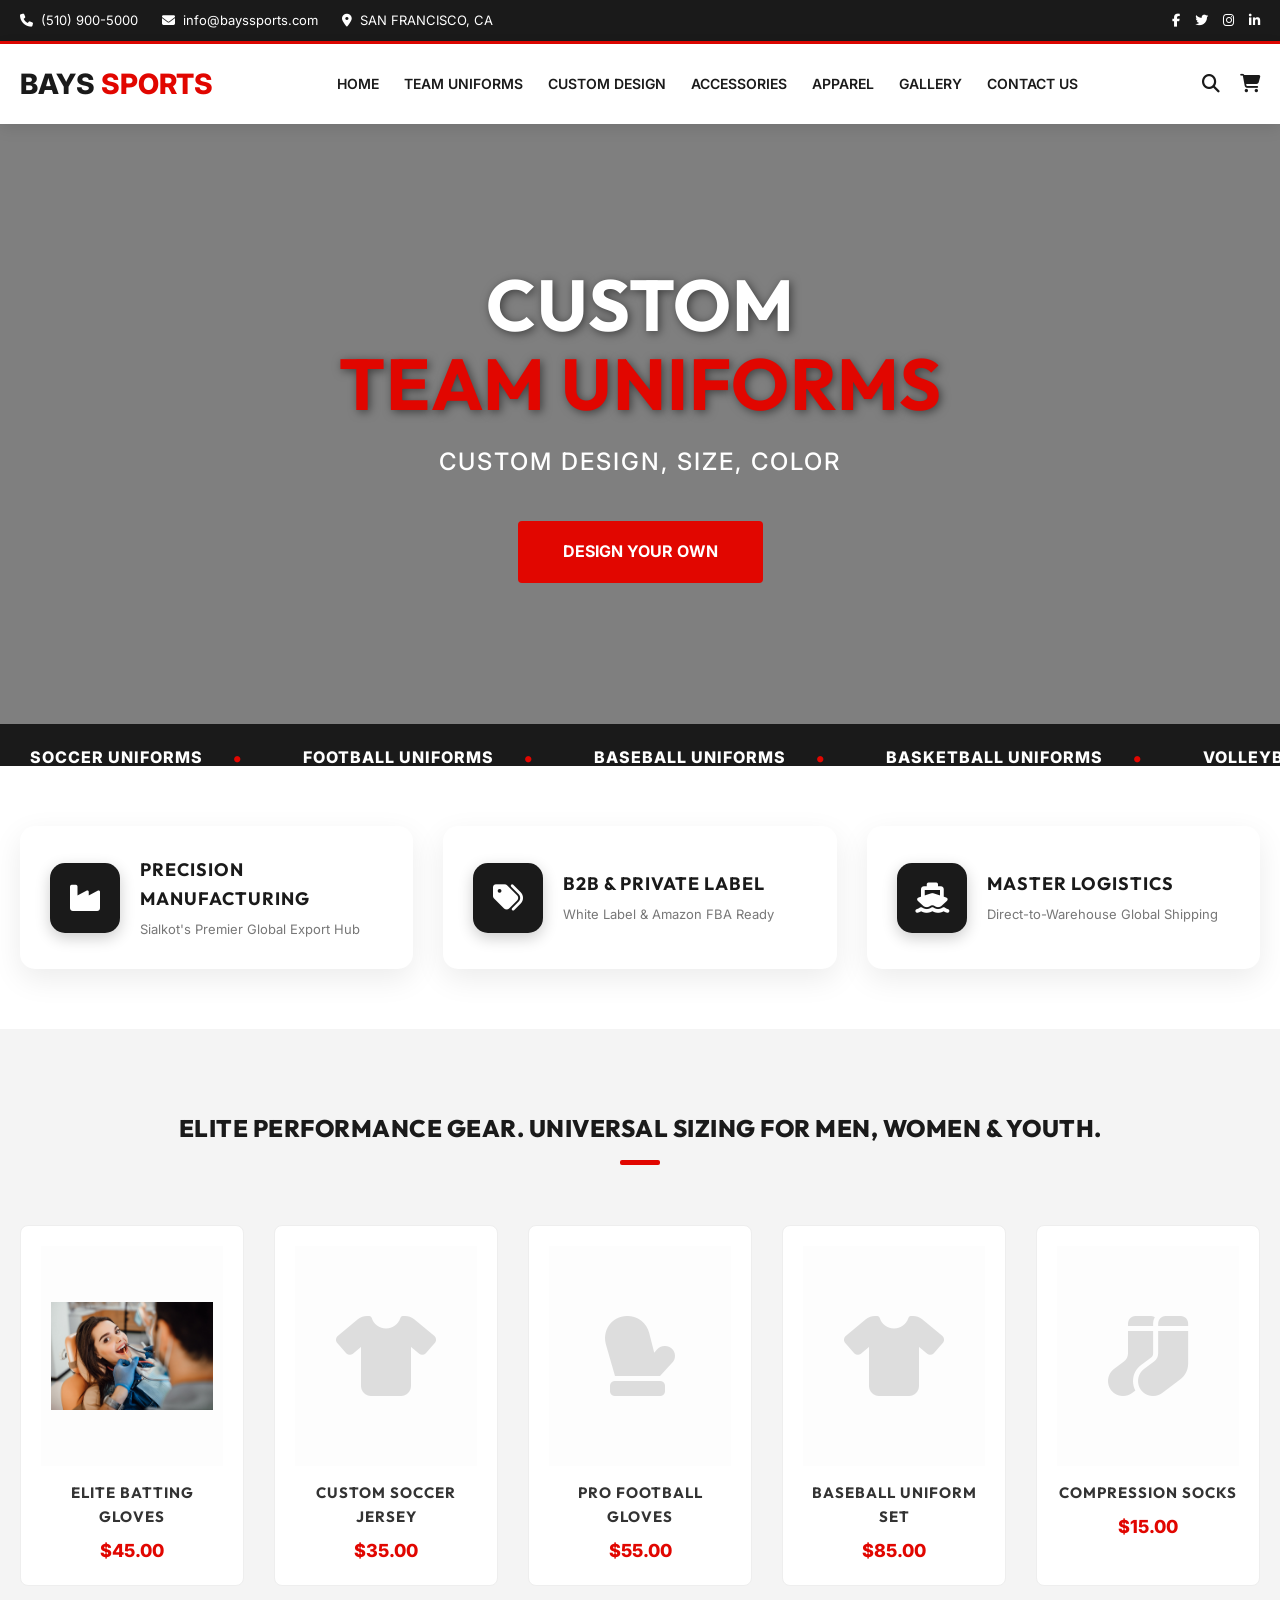
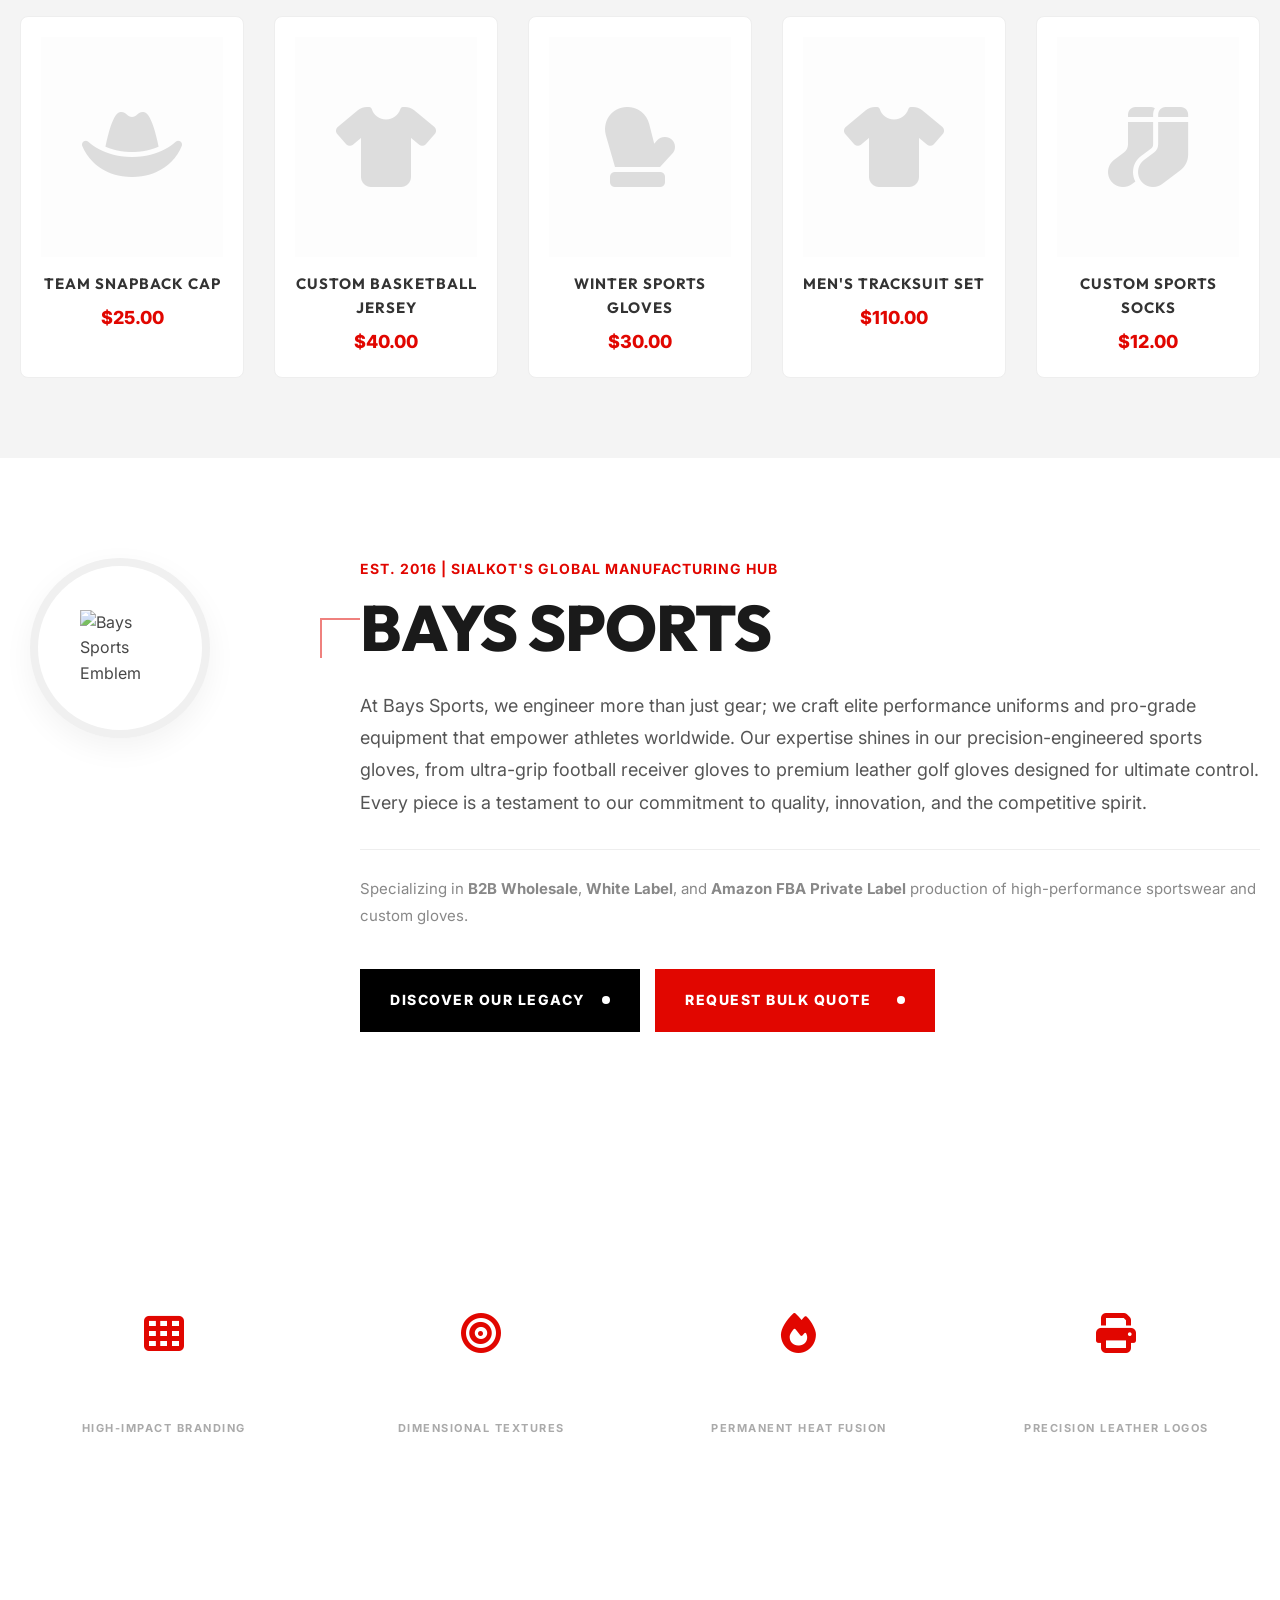
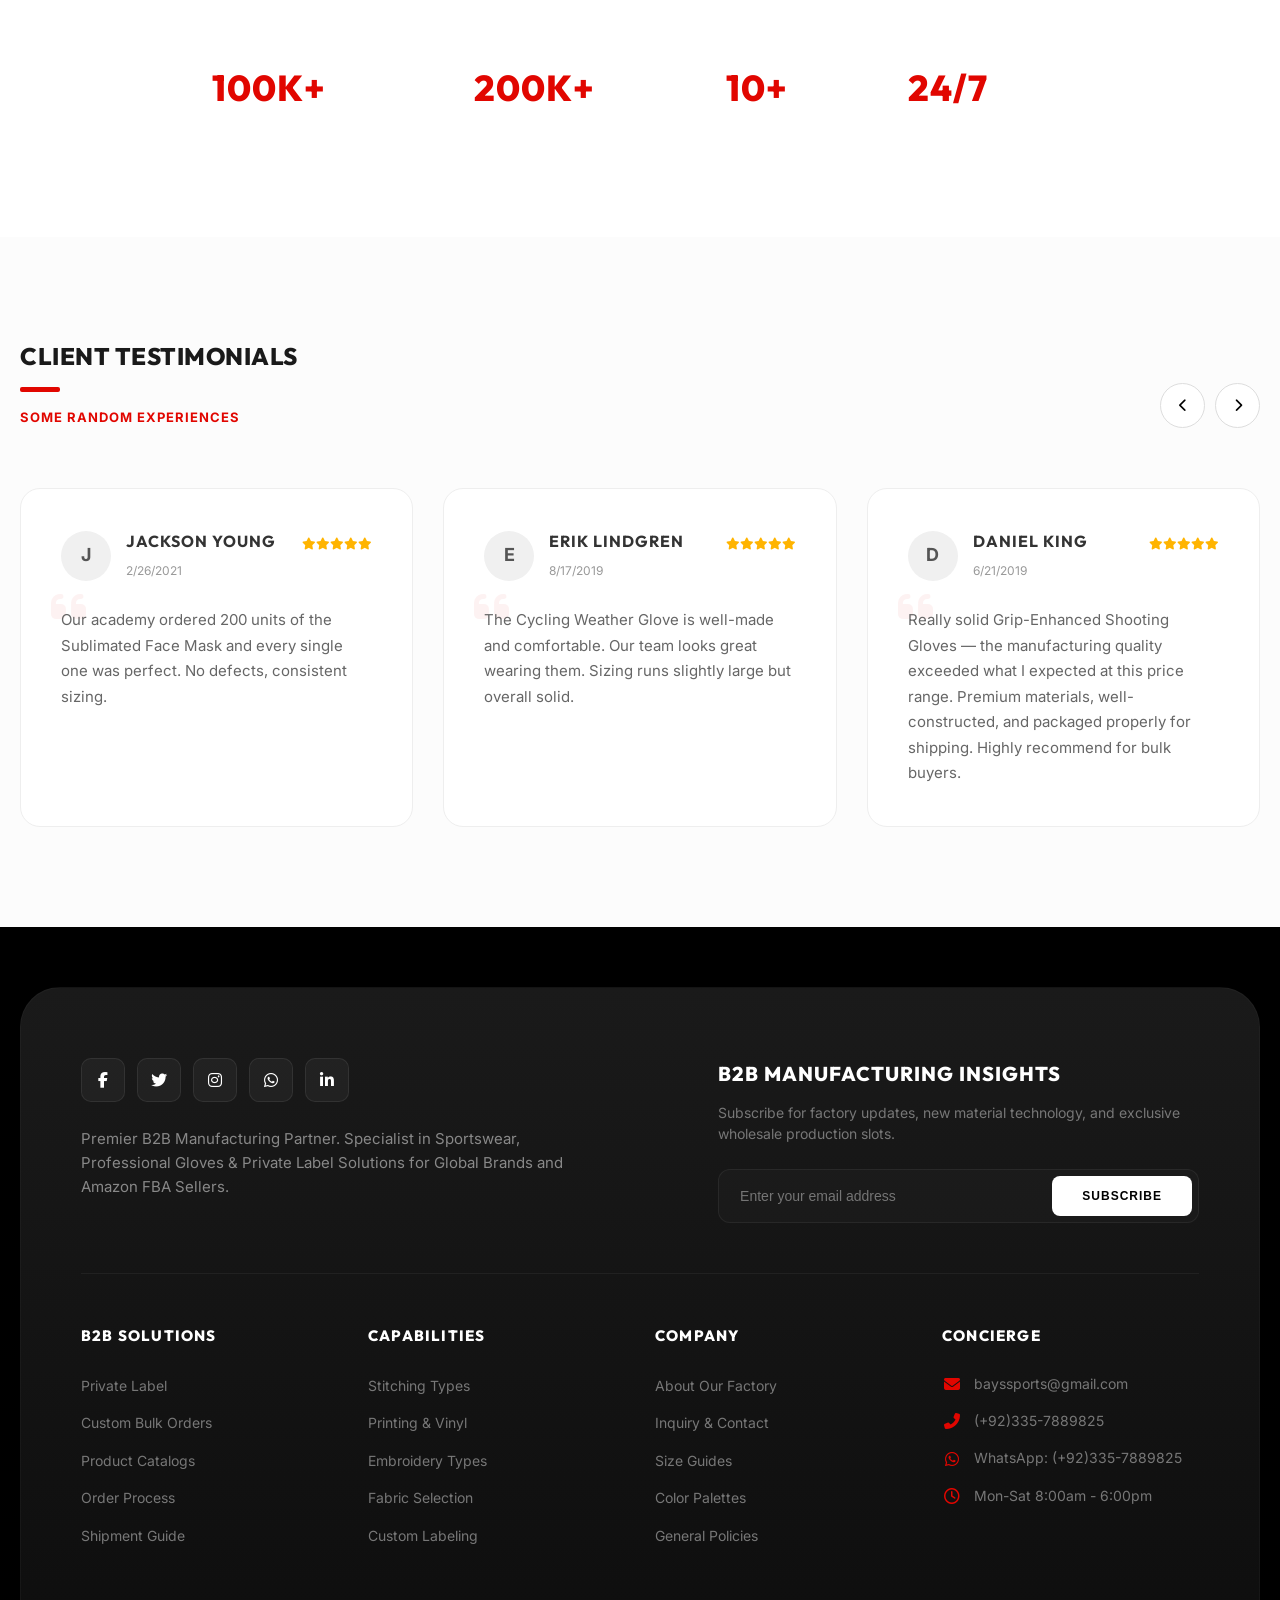
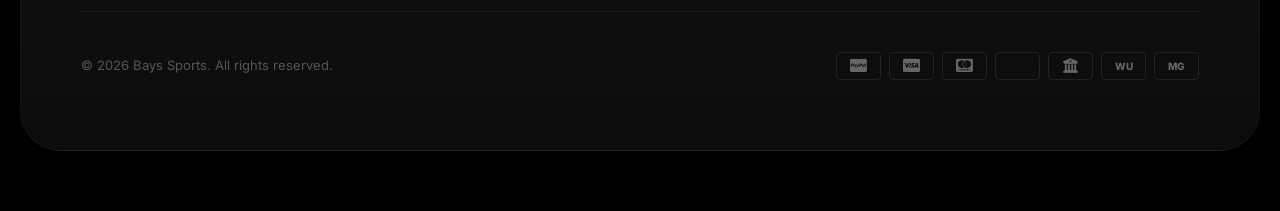
==== index.html @ 50542577 "Add files via upload" ====
<!DOCTYPE html>
<html lang="en">
<head>
    <meta charset="UTF-8">
    <meta name="viewport" content="width=device-width, initial-scale=1.0">
    <title>Bays Sports | Custom Team Uniforms & Performance Gear Manufacturer</title>
    <meta name="description" content="Bays Sports is Sialkot's premier manufacturer of custom team uniforms, sportswear, and performance gear. Specialized in B2B, Private Label, and Amazon FBA solutions since 2016.">
    <meta name="keywords" content="custom sports uniforms, sportswear manufacturer, Sialkot sports goods, private label athletic wear, bulk jerseys Pakistan">
    <link rel="canonical" href="https://bayssports.com/" />
    
    <!-- Open Graph / Facebook -->
    <meta property="og:type" content="website">
    <meta property="og:url" content="https://bayssports.com/">
    <meta property="og:title" content="Bays Sports | Custom Team Uniforms & Performance Gear">
    <meta property="og:description" content="High-performance custom team uniforms and sports gear. Precision manufacturing from Sialkot's global export hub.">
    <meta property="og:image" content="images/og-image.jpg">

    <!-- Twitter -->
    <meta property="twitter:card" content="summary_large_image">
    <meta property="twitter:url" content="https://bayssports.com/">
    <meta property="twitter:title" content="Bays Sports | Custom Team Uniforms & Performance Gear">
    <meta property="twitter:description" content="High-performance custom team uniforms and sports gear. Precision manufacturing from Sialkot's global export hub.">
    <meta property="twitter:image" content="images/og-image.jpg">

    <link rel="stylesheet" href="https://cdnjs.cloudflare.com/ajax/libs/font-awesome/6.4.0/css/all.min.css">
    <link rel="stylesheet" href="style.css">
</head>
<body>

    <!-- Top Bar -->
    <div class="top-bar">
        <div class="container top-bar-content">
            <div class="top-info">
                <span><i class="fas fa-phone"></i> (510) 900-5000</span>
                <span><i class="fas fa-envelope"></i> info@bayssports.com</span>
                <span><i class="fas fa-map-marker-alt"></i> SAN FRANCISCO, CA</span>
            </div>
            <div class="top-socials">
                <a href="#"><i class="fab fa-facebook-f"></i></a>
                <a href="#"><i class="fab fa-twitter"></i></a>
                <a href="#"><i class="fab fa-instagram"></i></a>
                <a href="#"><i class="fab fa-linkedin-in"></i></a>
            </div>
        </div>
    </div>

    <!-- Header -->
    <header>
        <div class="container header-content">
            <div class="logo">
                <a href="#" class="logo-text">BAYS <span>SPORTS</span></a>
            </div>
            <nav class="nav-menu">
                <ul>
                    <li><a href="index.html">Home</a></li>
                    <li><a href="#">Team Uniforms</a></li>
                    <li><a href="#">Custom Design</a></li>
                    <li><a href="#">Accessories</a></li>
                    <li><a href="#">Apparel</a></li>
                    <li><a href="#">Gallery</a></li>
                    <li><a href="contact.html">Contact Us</a></li>
                </ul>
            </nav>
            <div class="header-actions">
                <i class="fas fa-search"></i>
                <i class="fas fa-shopping-cart"></i>
            </div>
        </div>
    </header>

    <!-- Hero Section -->
    <section class="hero">
        <div class="container hero-content">
            <div class="hero-text">
                <h1>CUSTOM <span>TEAM UNIFORMS</span></h1>
                <p>CUSTOM DESIGN, SIZE, COLOR</p>
                <a href="#" class="btn btn-primary">Design Your Own</a>
            </div>
        </div>
    </section>

    <!-- Ticker Section -->
    <div class="ticker">
        <div class="ticker-content">
            <div class="ticker-item">SOCCER UNIFORMS <span>•</span></div>
            <div class="ticker-item">FOOTBALL UNIFORMS <span>•</span></div>
            <div class="ticker-item">BASEBALL UNIFORMS <span>•</span></div>
            <div class="ticker-item">BASKETBALL UNIFORMS <span>•</span></div>
            <div class="ticker-item">VOLLEYBALL UNIFORMS <span>•</span></div>
            <div class="ticker-item">RUGBY UNIFORMS <span>•</span></div>
            <div class="ticker-item">HOCKEY UNIFORMS <span>•</span></div>
            <div class="ticker-item">CYCLING UNIFORMS <span>•</span></div>
            <div class="ticker-item">WRESTLING SINGLETS <span>•</span></div>
            <div class="ticker-item">BOXING WEARS <span>•</span></div>
            <!-- Duplicate for continuous scroll -->
            <div class="ticker-item">SOCCER UNIFORMS <span>•</span></div>
            <div class="ticker-item">FOOTBALL UNIFORMS <span>•</span></div>
            <div class="ticker-item">BASEBALL UNIFORMS <span>•</span></div>
            <div class="ticker-item">BASKETBALL UNIFORMS <span>•</span></div>
            <div class="ticker-item">VOLLEYBALL UNIFORMS <span>•</span></div>
            <div class="ticker-item">RUGBY UNIFORMS <span>•</span></div>
            <div class="ticker-item">HOCKEY UNIFORMS <span>•</span></div>
            <div class="ticker-item">CYCLING UNIFORMS <span>•</span></div>
            <div class="ticker-item">WRESTLING SINGLETS <span>•</span></div>
            <div class="ticker-item">BOXING WEARS <span>•</span></div>
        </div>
    </div>

    <!-- Features Section -->
    <section class="features">
        <div class="container">
            <div class="features-grid">
                <div class="feature-card">
                    <div class="feature-icon"><i class="fas fa-industry"></i></div>
                    <div class="feature-info">
                        <h3>PRECISION MANUFACTURING</h3>
                        <p>Sialkot's Premier Global Export Hub</p>
                    </div>
                </div>
                <div class="feature-card">
                    <div class="feature-icon"><i class="fas fa-tags"></i></div>
                    <div class="feature-info">
                        <h3>B2B & PRIVATE LABEL</h3>
                        <p>White Label & Amazon FBA Ready</p>
                    </div>
                </div>
                <div class="feature-card">
                    <div class="feature-icon"><i class="fas fa-ship"></i></div>
                    <div class="feature-info">
                        <h3>MASTER LOGISTICS</h3>
                        <p>Direct-to-Warehouse Global Shipping</p>
                    </div>
                </div>
            </div>
        </div>
    </section>

    <!-- Products Section -->
    <section class="products">
        <div class="container">
            <div class="section-title">
                <h2>ELITE PERFORMANCE GEAR. UNIVERSAL SIZING FOR MEN, WOMEN & YOUTH.</h2>
            </div>
            <div class="product-grid">
                <div class="product-card">
                    <div class="product-image">
                        <img src="images/product-test.jpg" alt="Elite Batting Gloves" loading="lazy">
                    </div>
                    <h4>ELITE BATTING GLOVES</h4>
                    <p class="product-price">$45.00</p>
                </div>
                <div class="product-card">
                    <div class="product-image"><i class="fas fa-tshirt"></i></div>
                    <h4>CUSTOM SOCCER JERSEY</h4>
                    <p class="product-price">$35.00</p>
                </div>
                <div class="product-card">
                    <div class="product-image"><i class="fas fa-mitten"></i></div>
                    <h4>PRO FOOTBALL GLOVES</h4>
                    <p class="product-price">$55.00</p>
                </div>
                <div class="product-card">
                    <div class="product-image"><i class="fas fa-tshirt"></i></div>
                    <h4>BASEBALL UNIFORM SET</h4>
                    <p class="product-price">$85.00</p>
                </div>
                <div class="product-card">
                    <div class="product-image"><i class="fas fa-socks"></i></div>
                    <h4>COMPRESSION SOCKS</h4>
                    <p class="product-price">$15.00</p>
                </div>
                <div class="product-card">
                    <div class="product-image"><i class="fas fa-hat-cowboy"></i></div>
                    <h4>TEAM SNAPBACK CAP</h4>
                    <p class="product-price">$25.00</p>
                </div>
                <div class="product-card">
                    <div class="product-image"><i class="fas fa-tshirt"></i></div>
                    <h4>CUSTOM BASKETBALL JERSEY</h4>
                    <p class="product-price">$40.00</p>
                </div>
                <div class="product-card">
                    <div class="product-image"><i class="fas fa-mitten"></i></div>
                    <h4>WINTER SPORTS GLOVES</h4>
                    <p class="product-price">$30.00</p>
                </div>
                <div class="product-card">
                    <div class="product-image"><i class="fas fa-tshirt"></i></div>
                    <h4>MEN'S TRACKSUIT SET</h4>
                    <p class="product-price">$110.00</p>
                </div>
                <div class="product-card">
                    <div class="product-image"><i class="fas fa-socks"></i></div>
                    <h4>CUSTOM SPORTS SOCKS</h4>
                    <p class="product-price">$12.00</p>
                </div>
            </div>
        </div>
    </section>

    <!-- About Section -->
    <section class="about">
        <div class="container">
            <div class="about-content">
                <div class="about-emblem">
                    <div class="emblem-container">
                        <img src="https://img.icons8.com/ios-filled/100/000000/shield.png" alt="Bays Sports Emblem">
                    </div>
                </div>
                <div class="about-text">
                    <div class="red-corner"></div>
                    <span class="tag">EST. 2016 | SIALKOT'S GLOBAL MANUFACTURING HUB</span>
                    <h2>BAYS SPORTS</h2>
                    <p>At Bays Sports, we engineer more than just gear; we craft elite performance uniforms and pro-grade equipment that empower athletes worldwide. Our expertise shines in our precision-engineered sports gloves, from ultra-grip football receiver gloves to premium leather golf gloves designed for ultimate control. Every piece is a testament to our commitment to quality, innovation, and the competitive spirit.</p>
                    <p class="sub-text">Specializing in <strong>B2B Wholesale</strong>, <strong>White Label</strong>, and <strong>Amazon FBA Private Label</strong> production of high-performance sportswear and custom gloves.</p>
                    <div class="about-btns">
                        <a href="#" class="btn-legacy">DISCOVER OUR LEGACY <span></span></a>
                        <a href="#" class="btn-quote">REQUEST BULK QUOTE <span></span></a>
                    </div>
                </div>
            </div>
        </div>
    </section>

    <!-- Services Dark Section -->
    <section class="services-dark">
        <div class="container">
            <div class="services-grid">
                <div class="service-item">
                    <i class="fas fa-th"></i>
                    <h3>SCREEN PRINTING</h3>
                    <p>HIGH-IMPACT BRANDING</p>
                </div>
                <div class="service-item">
                    <i class="fas fa-bullseye"></i>
                    <h3>PRO EMBROIDERY</h3>
                    <p>DIMENSIONAL TEXTURES</p>
                </div>
                <div class="service-item">
                    <i class="fas fa-fire"></i>
                    <h3>SUBLIMATION</h3>
                    <p>PERMANENT HEAT FUSION</p>
                </div>
                <div class="service-item">
                    <i class="fas fa-print"></i>
                    <h3>DIGITAL UV</h3>
                    <p>PRECISION LEATHER LOGOS</p>
                </div>
            </div>

            <div class="stats-grid">
                <div class="stat-item">
                    <h2>100K+ <span>APPARELS</span></h2>
                </div>
                <div class="stat-item">
                    <h2>200K+ <span>GLOVES</span></h2>
                </div>
                <div class="stat-item">
                    <h2>10+ <span>YEARS</span></h2>
                </div>
                <div class="stat-item">
                    <h2>24/7 <span>SUPPORT</span></h2>
                </div>
            </div>
        </div>
    </section>

    <!-- Testimonials -->
    <section class="testimonials">
        <div class="container">
            <div class="testimonial-header">
                <div class="testimonial-title">
                    <div class="section-title left">
                        <h2>CLIENT TESTIMONIALS</h2>
                    </div>
                    <span class="sub-tag">SOME RANDOM EXPERIENCES</span>
                </div>
                <div class="testimonial-nav">
                    <button class="nav-btn"><i class="fas fa-chevron-left"></i></button>
                    <button class="nav-btn"><i class="fas fa-chevron-right"></i></button>
                </div>
            </div>

            <div class="testimonial-grid">
                <div class="t-card">
                    <div class="t-user">
                        <div class="t-avatar">J</div>
                        <div class="t-details">
                            <h4>Jackson Young</h4>
                            <span>2/26/2021</span>
                        </div>
                        <div class="t-stars">
                            <i class="fas fa-star"></i><i class="fas fa-star"></i><i class="fas fa-star"></i><i class="fas fa-star"></i><i class="fas fa-star"></i>
                        </div>
                    </div>
                    <div class="t-content">
                        <i class="fas fa-quote-left quote-icon"></i>
                        <p>Our academy ordered 200 units of the Sublimated Face Mask and every single one was perfect. No defects, consistent sizing.</p>
                    </div>
                </div>

                <div class="t-card">
                    <div class="t-user">
                        <div class="t-avatar">E</div>
                        <div class="t-details">
                            <h4>Erik Lindgren</h4>
                            <span>8/17/2019</span>
                        </div>
                        <div class="t-stars">
                            <i class="fas fa-star"></i><i class="fas fa-star"></i><i class="fas fa-star"></i><i class="fas fa-star"></i><i class="fas fa-star"></i>
                        </div>
                    </div>
                    <div class="t-content">
                        <i class="fas fa-quote-left quote-icon"></i>
                        <p>The Cycling Weather Glove is well-made and comfortable. Our team looks great wearing them. Sizing runs slightly large but overall solid.</p>
                    </div>
                </div>

                <div class="t-card">
                    <div class="t-user">
                        <div class="t-avatar">D</div>
                        <div class="t-details">
                            <h4>Daniel King</h4>
                            <span>6/21/2019</span>
                        </div>
                        <div class="t-stars">
                            <i class="fas fa-star"></i><i class="fas fa-star"></i><i class="fas fa-star"></i><i class="fas fa-star"></i><i class="fas fa-star"></i>
                        </div>
                    </div>
                    <div class="t-content">
                        <i class="fas fa-quote-left quote-icon"></i>
                        <p>Really solid Grip-Enhanced Shooting Gloves — the manufacturing quality exceeded what I expected at this price range. Premium materials, well-constructed, and packaged properly for shipping. Highly recommend for bulk buyers.</p>
                    </div>
                </div>
            </div>
        </div>
    </section>

    <!-- Footer -->
    <footer class="main-footer">
        <div class="container">
            <div class="footer-card">
                <!-- Footer Top: Socials & Newsletter -->
                <div class="footer-row-top">
                    <div class="footer-brand-box">
                        <div class="social-links-box">
                            <a href="#"><i class="fab fa-facebook-f"></i></a>
                            <a href="#"><i class="fab fa-twitter"></i></a>
                            <a href="#"><i class="fab fa-instagram"></i></a>
                            <a href="#"><i class="fab fa-whatsapp"></i></a>
                            <a href="#"><i class="fab fa-linkedin-in"></i></a>
                        </div>
                        <p class="brand-desc">Premier B2B Manufacturing Partner. Specialist in Sportswear, Professional Gloves & Private Label Solutions for Global Brands and Amazon FBA Sellers.</p>
                    </div>
                    <div class="footer-newsletter-box">
                        <h3>B2B MANUFACTURING INSIGHTS</h3>
                        <p>Subscribe for factory updates, new material technology, and exclusive wholesale production slots.</p>
                        <form class="newsletter-form">
                            <input type="email" placeholder="Enter your email address">
                            <button type="submit">SUBSCRIBE</button>
                        </form>
                    </div>
                </div>

                <!-- Footer Bottom: Navigation Links -->
                <div class="footer-row-bottom">
                    <div class="footer-links-col">
                        <h4>B2B SOLUTIONS</h4>
                        <ul>
                            <li><a href="private-label.html">Private Label</a></li>
                            <li><a href="bulk-orders.html">Custom Bulk Orders</a></li>
                            <li><a href="catalogs.html">Product Catalogs</a></li>
                            <li><a href="order-process.html">Order Process</a></li>
                            <li><a href="shipment-guide.html">Shipment Guide</a></li>
                        </ul>
                    </div>
                    <div class="footer-links-col">
                        <h4>CAPABILITIES</h4>
                        <ul>
                            <li><a href="stitching.html">Stitching Types</a></li>
                            <li><a href="printing.html">Printing & Vinyl</a></li>
                            <li><a href="embroidery.html">Embroidery Types</a></li>
                            <li><a href="fabrics.html">Fabric Selection</a></li>
                            <li><a href="labeling.html">Custom Labeling</a></li>
                        </ul>
                    </div>
                    <div class="footer-links-col">
                        <h4>COMPANY</h4>
                        <ul>
                            <li><a href="about.html">About Our Factory</a></li>
                            <li><a href="contact.html">Inquiry & Contact</a></li>
                            <li><a href="size-guides.html">Size Guides</a></li>
                            <li><a href="colors.html">Color Palettes</a></li>
                            <li><a href="policies.html">General Policies</a></li>
                        </ul>
                    </div>
                    <div class="footer-links-col">
                        <h4>CONCIERGE</h4>
                        <ul class="concierge-list">
                            <li><i class="fas fa-envelope"></i> <a href="mailto:bayssports@gmail.com">bayssports@gmail.com</a></li>
                            <li><i class="fas fa-phone-alt"></i> <a href="tel:+923357889825">(+92)335-7889825</a></li>
                            <li><i class="fab fa-whatsapp"></i> <a href="#">WhatsApp: (+92)335-7889825</a></li>
                            <li><i class="far fa-clock"></i> Mon-Sat 8:00am - 6:00pm</li>
                        </ul>
                    </div>
                </div>

                <!-- Footer Bottom: Copyright & Payments -->
                <div class="footer-bottom">
                    <p>&copy; 2026 Bays Sports. All rights reserved.</p>
                    <div class="payment-methods">
                        <div class="payment-icon"><i class="fab fa-cc-paypal"></i></div>
                        <div class="payment-icon"><i class="fab fa-cc-visa"></i></div>
                        <div class="payment-icon"><i class="fab fa-cc-mastercard"></i></div>
                        <div class="payment-icon"><i class="fab fa-payoneer"></i></div>
                        <div class="payment-icon"><i class="fas fa-university"></i></div>
                        <div class="payment-icon"><span>WU</span></div>
                        <div class="payment-icon"><span>MG</span></div>
                    </div>
                </div>
            </div>
        </div>
    </footer>

    <script src="script.js"></script>
</body>
</html>
---- style.css ----
@import url('https://fonts.googleapis.com/css2?family=Inter:wght@400;500;600;700;800&family=Outfit:wght@400;600;700;800&display=swap');

:root {
    --primary-color: #e10600;
    --secondary-color: #1a1a1a;
    --accent-color: #333333;
    --text-color: #1a1a1a;
    --light-gray: #f4f4f4;
    --white: #ffffff;
    --header-height: 80px;
    --transition: all 0.3s ease;
    --shadow: 0 4px 15px rgba(0, 0, 0, 0.1);
}

* {
    margin: 0;
    padding: 0;
    box-sizing: border-box;
}

body {
    font-family: 'Inter', sans-serif;
    color: var(--text-color);
    line-height: 1.6;
    overflow-x: hidden;
}

h1, h2, h3, h4, h5, h6 {
    font-family: 'Outfit', sans-serif;
    font-weight: 700;
    text-transform: uppercase;
    letter-spacing: 1px;
}

ul {
    list-style: none;
}

a {
    text-decoration: none;
    color: inherit;
    transition: var(--transition);
}

.container {
    max-width: 1320px;
    margin: 0 auto;
    padding: 0 20px;
}

/* --- Top Bar --- */
.top-bar {
    background-color: var(--secondary-color);
    color: var(--white);
    padding: 10px 0;
    font-size: 13px;
    border-bottom: 3px solid var(--primary-color);
}

.top-bar-content {
    display: flex;
    justify-content: space-between;
    align-items: center;
}

.top-info span {
    margin-right: 20px;
    display: inline-flex;
    align-items: center;
    gap: 8px;
}

.top-socials {
    display: flex;
    gap: 15px;
}

/* --- Header --- */
header {
    background: var(--white);
    height: var(--header-height);
    display: flex;
    align-items: center;
    position: sticky;
    top: 0;
    z-index: 1000;
    box-shadow: var(--shadow);
}

.header-content {
    display: flex;
    justify-content: space-between;
    align-items: center;
    width: 100%;
}

.logo-text {
    font-size: 28px;
    font-weight: 800;
    color: var(--secondary-color);
    transition: var(--transition);
}

.logo-text:hover {
    color: var(--primary-color);
}

.logo-text span {
    color: var(--primary-color);
    transition: var(--transition);
}

.logo-text:hover span {
    color: var(--secondary-color);
}

.nav-menu ul {
    display: flex;
    gap: 25px;
}

.nav-menu ul li a {
    font-weight: 600;
    font-size: 14px;
    text-transform: uppercase;
}

.nav-menu ul li a:hover {
    color: var(--primary-color);
}

.header-actions {
    display: flex;
    gap: 20px;
    font-size: 18px;
}

.header-actions i:hover {
    color: var(--primary-color);
    cursor: pointer;
}

/* --- Hero Section --- */
.hero {
    height: 600px;
    background: linear-gradient(rgba(0,0,0,0.5), rgba(0,0,0,0.5)), url('https://images.unsplash.com/photo-1517649763962-0c623066013b?ixlib=rb-1.2.1&auto=format&fit=crop&w=1920&q=80');
    background-size: cover;
    background-position: center;
    display: flex;
    align-items: center;
    color: var(--white);
    position: relative;
    text-align: center;
}

.hero-content {
    width: 100%;
}

.hero-text h1 {
    font-size: 72px;
    line-height: 1.1;
    margin-bottom: 20px;
    text-shadow: 2px 2px 10px rgba(0,0,0,0.5);
}

.hero-text h1 span {
    color: var(--primary-color);
    display: block;
}

.hero-text p {
    font-size: 24px;
    margin-bottom: 40px;
    font-weight: 500;
    letter-spacing: 2px;
}

.btn {
    display: inline-block;
    padding: 18px 45px;
    border-radius: 4px;
    font-weight: 700;
    text-transform: uppercase;
    transition: var(--transition);
    cursor: pointer;
    border: none;
}

.btn-primary {
    background-color: var(--primary-color);
    color: var(--white);
}

.btn-primary:hover {
    background-color: #c00500;
    transform: scale(1.05);
}

/* --- Scrolling Ticker --- */
.ticker {
    background-color: var(--secondary-color);
    color: var(--white);
    padding: 18px 0;
    overflow: hidden;
    border-bottom: 4px solid var(--primary-color);
    display: flex;
    align-items: center;
}

.ticker-content {
    display: flex;
    white-space: nowrap;
    animation: scroll 60s linear infinite;
    will-change: transform;
}

.ticker-item {
    padding: 0 30px;
    font-weight: 800;
    font-size: 16px;
    text-transform: uppercase;
    display: flex;
    align-items: center;
    letter-spacing: 1px;
}

.ticker-item span {
    color: var(--primary-color);
    margin-left: 30px;
    font-size: 20px;
}

@keyframes scroll {
    0% { transform: translateX(0); }
    100% { transform: translateX(-50%); }
}

/* --- Features --- */
.features {
    padding: 60px 0;
    background-color: #fff;
    margin-top: -30px;
}

.features-grid {
    display: grid;
    grid-template-columns: repeat(3, 1fr);
    gap: 30px;
}

.feature-card {
    background: var(--white);
    padding: 30px;
    display: flex;
    align-items: center;
    gap: 20px;
    box-shadow: 0 10px 30px rgba(0,0,0,0.08);
    border-radius: 15px;
    transition: var(--transition);
}

.feature-card:hover {
    transform: translateY(-10px);
    box-shadow: 0 20px 40px rgba(0,0,0,0.12);
}

.feature-icon {
    width: 70px;
    height: 70px;
    background-color: var(--secondary-color);
    display: flex;
    align-items: center;
    justify-content: center;
    border-radius: 15px;
    font-size: 30px;
    color: var(--white);
    transition: var(--transition);
    flex-shrink: 0;
    box-shadow: 0 5px 15px rgba(0,0,0,0.2);
}

.feature-card:hover .feature-icon {
    background-color: var(--primary-color);
    transform: rotateY(180deg);
}

.feature-info h3 {
    font-size: 18px;
    margin-bottom: 5px;
    color: var(--secondary-color);
}

.feature-info p {
    font-size: 13px;
    color: #777;
}

/* --- Products --- */
.products {
    padding: 80px 0;
    background: var(--light-gray);
}

.section-title {
    text-align: center;
    margin-bottom: 60px;
    display: flex;
    flex-direction: column;
    align-items: center;
}

.section-title h2 {
    font-size: 24px;
    font-weight: 800;
    color: var(--secondary-color);
    letter-spacing: 0.5px;
    margin-bottom: 12px;
    text-transform: uppercase;
}

.section-title::after {
    content: '';
    width: 40px;
    height: 5px;
    background-color: var(--primary-color);
    border-radius: 2px;
}

.product-grid {
    display: grid;
    grid-template-columns: repeat(auto-fill, minmax(220px, 1fr));
    gap: 30px;
}

.product-card {
    background: #fff;
    padding: 20px;
    border-radius: 8px;
    text-align: center;
    transition: var(--transition);
    border: 1px solid #eee;
}

.product-card:hover {
    box-shadow: var(--shadow);
    border-color: var(--primary-color);
}

.product-image {
    height: 220px;
    margin-bottom: 15px;
    display: flex;
    align-items: center;
    justify-content: center;
    background: #fdfdfd;
    overflow: hidden;
    position: relative;
}

.product-image i {
    font-size: 80px;
    color: #ddd;
}

.product-image img {
    width: 100%;
    height: 100%;
    object-fit: contain;
    padding: 10px;
    transition: transform 0.5s ease;
}

.product-card:hover .product-image img {
    transform: scale(1.08);
}

.product-card h4 {
    font-size: 15px;
    margin-bottom: 8px;
    color: #333;
}

.product-price {
    color: var(--primary-color);
    font-weight: 800;
    font-size: 18px;
}

/* --- About --- */
.about {
    padding: 100px 0;
    background: #fff;
}

.about-content {
    display: flex;
    align-items: flex-start;
    gap: 100px;
}

.about-emblem {
    flex: 0 0 200px;
    display: flex;
    justify-content: center;
}

.emblem-container {
    width: 180px;
    height: 180px;
    border: 8px solid #f0f0f0;
    border-radius: 50%;
    display: flex;
    align-items: center;
    justify-content: center;
    background: #fff;
    box-shadow: 0 10px 30px rgba(0,0,0,0.05);
}

.emblem-container img {
    width: 80px;
    opacity: 0.8;
}

.about-text {
    flex: 1;
    position: relative;
    padding-left: 40px;
}

.red-corner {
    position: absolute;
    left: 0;
    top: 60px;
    width: 40px;
    height: 40px;
    border-left: 2px solid var(--primary-color);
    border-top: 2px solid var(--primary-color);
    opacity: 0.5;
}

.about-text .tag {
    color: var(--primary-color);
    font-weight: 700;
    text-transform: uppercase;
    display: block;
    margin-bottom: 15px;
    font-size: 14px;
    letter-spacing: 1px;
}

.about-text h2 {
    font-size: 64px;
    font-weight: 800;
    margin-bottom: 30px;
    color: var(--secondary-color);
    letter-spacing: -1px;
    line-height: 1;
}

.about-text p {
    margin-bottom: 25px;
    color: #555;
    font-size: 18px;
    line-height: 1.8;
}

.about-text .sub-text {
    font-size: 15px;
    color: #888;
    border-top: 1px solid #eee;
    padding-top: 25px;
    margin-top: 30px;
}

.about-btns {
    display: flex;
    gap: 15px;
    margin-top: 40px;
}

.btn-legacy, .btn-quote {
    display: inline-flex;
    align-items: center;
    justify-content: space-between;
    padding: 20px 30px;
    font-weight: 800;
    font-size: 14px;
    text-transform: uppercase;
    letter-spacing: 1.5px;
    transition: var(--transition);
    border: none;
    cursor: pointer;
    min-width: 280px;
}

.btn-legacy {
    background-color: #000;
    color: #fff;
}

.btn-quote {
    background-color: var(--primary-color);
    color: #fff;
}

.btn-legacy span, .btn-quote span {
    width: 8px;
    height: 8px;
    background-color: #fff;
    border-radius: 50%;
    margin-left: 10px;
}

.btn-legacy:hover, .btn-quote:hover {
    transform: scale(1.02);
    box-shadow: 0 15px 30px rgba(0,0,0,0.15);
}

/* --- Services Dark --- */
.services-dark {
    padding: 120px 0;
    background: linear-gradient(rgba(0,0,0,0.5), rgba(0,0,0,0.5)), url('https://images.unsplash.com/photo-1583473848882-f9a5bc7fd2ee?ixlib=rb-1.2.1&auto=format&fit=crop&w=1920&q=80');
    background-size: cover;
    background-attachment: fixed;
    background-position: center;
    color: var(--white);
    position: relative;
}

.services-grid {
    display: grid;
    grid-template-columns: repeat(4, 1fr);
    gap: 30px;
    text-align: center;
}

.service-item {
    padding: 60px 30px;
    background: rgba(255, 255, 255, 0.03);
    backdrop-filter: blur(8px);
    -webkit-backdrop-filter: blur(8px);
    border-radius: 30px;
    border: 1px solid rgba(255, 255, 255, 0.1);
    transition: all 0.5s cubic-bezier(0.4, 0, 0.2, 1);
    position: relative;
    overflow: hidden;
}

.service-item::before {
    content: '';
    position: absolute;
    top: 0;
    left: -100%;
    width: 100%;
    height: 100%;
    background: linear-gradient(90deg, transparent, rgba(255,255,255,0.05), transparent);
    transition: 0.5s;
}

.service-item:hover::before {
    left: 100%;
}

.service-item:hover {
    transform: translateY(-15px) scale(1.02);
    background: rgba(255, 255, 255, 0.08);
    border-color: var(--primary-color);
    box-shadow: 0 20px 40px rgba(0, 0, 0, 0.4), inset 0 0 20px rgba(225, 6, 0, 0.1);
}

.service-item i {
    font-size: 40px;
    color: var(--primary-color);
    margin-bottom: 25px;
    transition: all 0.5s ease;
}

.service-item:hover i {
    transform: scale(1.2) rotateY(180deg);
}

.service-item h3 {
    font-size: 20px;
    margin-bottom: 10px;
    letter-spacing: 1px;
}

.service-item p {
    font-size: 11px;
    font-weight: 700;
    color: #aaa;
    letter-spacing: 1.5px;
    text-transform: uppercase;
}

.stats-grid {
    display: flex;
    justify-content: center;
    gap: 60px;
    margin-top: 100px;
    padding-top: 60px;
    border-top: 1px solid rgba(255, 255, 255, 0.1);
}

.stat-item h2 {
    font-size: 36px;
    color: var(--primary-color);
    font-weight: 800;
    display: flex;
    align-items: center;
    gap: 10px;
}

.stat-item h2 span {
    font-size: 14px;
    color: #fff;
    font-weight: 600;
    letter-spacing: 1px;
}

.section-title.left {
    align-items: flex-start;
    text-align: left;
}

.section-title.left::after {
    margin-left: 0;
}

/* --- Testimonials --- */
.testimonials {
    padding: 100px 0;
    background-color: #fcfcfc;
}

.testimonial-header {
    display: flex;
    justify-content: space-between;
    align-items: flex-end;
    margin-bottom: 60px;
}

.sub-tag {
    color: var(--primary-color);
    font-weight: 700;
    font-size: 13px;
    letter-spacing: 1px;
    text-transform: uppercase;
    display: block;
    margin-top: -45px;
}

.testimonial-nav {
    display: flex;
    gap: 10px;
}

.nav-btn {
    width: 45px;
    height: 45px;
    border-radius: 50%;
    border: 1px solid #ddd;
    background: #fff;
    display: flex;
    align-items: center;
    justify-content: center;
    cursor: pointer;
    transition: var(--transition);
}

.nav-btn:hover {
    background: var(--primary-color);
    color: #fff;
    border-color: var(--primary-color);
}

.testimonial-grid {
    display: grid;
    grid-template-columns: repeat(3, 1fr);
    gap: 30px;
}

.t-card {
    background: #fff;
    padding: 40px;
    border-radius: 20px;
    border: 1px solid #eee;
    transition: var(--transition);
    position: relative;
}

.t-card:hover {
    box-shadow: 0 15px 40px rgba(0,0,0,0.06);
    transform: translateY(-5px);
}

.t-user {
    display: flex;
    align-items: center;
    gap: 15px;
    margin-bottom: 25px;
    position: relative;
}

.t-avatar {
    width: 50px;
    height: 50px;
    background: #f0f0f0;
    border-radius: 50%;
    display: flex;
    align-items: center;
    justify-content: center;
    font-weight: 700;
    color: #555;
    font-size: 18px;
}

.t-details h4 {
    font-size: 16px;
    color: #333;
    margin-bottom: 2px;
}

.t-details span {
    font-size: 12px;
    color: #999;
}

.t-stars {
    position: absolute;
    right: 0;
    top: 5px;
    color: #ffb400;
    font-size: 12px;
}

.t-content {
    position: relative;
}

.quote-icon {
    font-size: 40px;
    color: rgba(225, 6, 0, 0.05);
    position: absolute;
    top: -20px;
    left: -10px;
}

.t-content p {
    font-size: 15px;
    color: #666;
    line-height: 1.7;
    position: relative;
    z-index: 1;
}

/* --- Footer --- */
/* --- Footer --- */
.main-footer {
    padding: 60px 0;
    background-color: #000;
}

.footer-card {
    background: linear-gradient(180deg, #1a1a1a 0%, #0c0c0c 100%);
    border-radius: 40px;
    padding: 70px 60px;
    color: #fff;
    box-shadow: 0 30px 60px rgba(0,0,0,0.6);
    border: 1px solid rgba(255,255,255,0.03);
}

.footer-row-top {
    display: flex;
    justify-content: space-between;
    gap: 60px;
    padding-bottom: 50px;
    border-bottom: 1px solid rgba(255,255,255,0.05);
    margin-bottom: 50px;
}

.footer-brand-box {
    flex: 1.2;
}

.social-links-box {
    display: flex;
    gap: 12px;
    margin-bottom: 25px;
}

.social-links-box a {
    width: 44px;
    height: 44px;
    background: rgba(255,255,255,0.04);
    border: 1px solid rgba(255,255,255,0.08);
    display: flex;
    align-items: center;
    justify-content: center;
    border-radius: 10px;
    color: #fff;
    transition: var(--transition);
    font-size: 16px;
}

.social-links-box a:hover {
    background: var(--primary-color);
    border-color: var(--primary-color);
    transform: translateY(-5px);
}

.brand-desc {
    color: #888;
    font-size: 15px;
    line-height: 1.6;
    max-width: 500px;
}

.footer-newsletter-box {
    flex: 1;
}

.footer-newsletter-box h3 {
    font-size: 20px;
    margin-bottom: 12px;
    letter-spacing: 1px;
    font-weight: 800;
}

.footer-newsletter-box p {
    color: #777;
    font-size: 14px;
    margin-bottom: 25px;
    line-height: 1.5;
}

.newsletter-form {
    display: flex;
    gap: 10px;
    background: rgba(255,255,255,0.02);
    padding: 6px;
    border-radius: 12px;
    border: 1px solid rgba(255,255,255,0.06);
}

.newsletter-form input {
    flex: 1;
    background: transparent;
    border: none;
    padding: 12px 15px;
    color: #fff;
    outline: none;
    font-size: 14px;
}

.newsletter-form button {
    background: #fff;
    color: #000;
    border: none;
    padding: 0 30px;
    border-radius: 8px;
    font-weight: 800;
    font-size: 12px;
    cursor: pointer;
    transition: var(--transition);
    letter-spacing: 1px;
}

.newsletter-form button:hover {
    background: var(--primary-color);
    color: #fff;
}

.footer-row-bottom {
    display: grid;
    grid-template-columns: repeat(4, 1fr);
    gap: 30px;
}

.footer-links-col h4 {
    font-size: 15px;
    margin-bottom: 25px;
    letter-spacing: 1.2px;
    font-weight: 800;
    color: #fff;
    text-transform: uppercase;
}

.footer-links-col ul li {
    margin-bottom: 12px;
}

.footer-links-col ul li a {
    color: #777;
    font-size: 14px;
    transition: var(--transition);
}

.footer-links-col ul li a:hover {
    color: #fff;
}

.concierge-list li {
    display: flex;
    align-items: center;
    gap: 12px;
    color: #777;
    font-size: 14px;
    margin-bottom: 15px !important;
}

.concierge-list i {
    color: var(--primary-color);
    font-size: 16px;
    width: 20px;
    text-align: center;
}

.concierge-list a:hover {
    color: var(--primary-color) !important;
}

.footer-bottom {
    margin-top: 50px;
    padding-top: 40px;
    border-top: 1px solid rgba(255,255,255,0.05);
    display: flex;
    justify-content: space-between;
    align-items: center;
}

.footer-bottom p {
    color: #555;
    font-size: 13px;
}

.payment-methods {
    display: flex;
    gap: 8px;
}

.payment-icon {
    width: 45px;
    height: 28px;
    border: 1px solid #222;
    border-radius: 4px;
    display: flex;
    align-items: center;
    justify-content: center;
    color: #666;
    font-size: 15px;
    background: transparent;
    transition: var(--transition);
}

.payment-icon:hover {
    border-color: #666;
    color: #fff;
}

.payment-icon span {
    font-size: 10px;
    font-weight: 800;
}
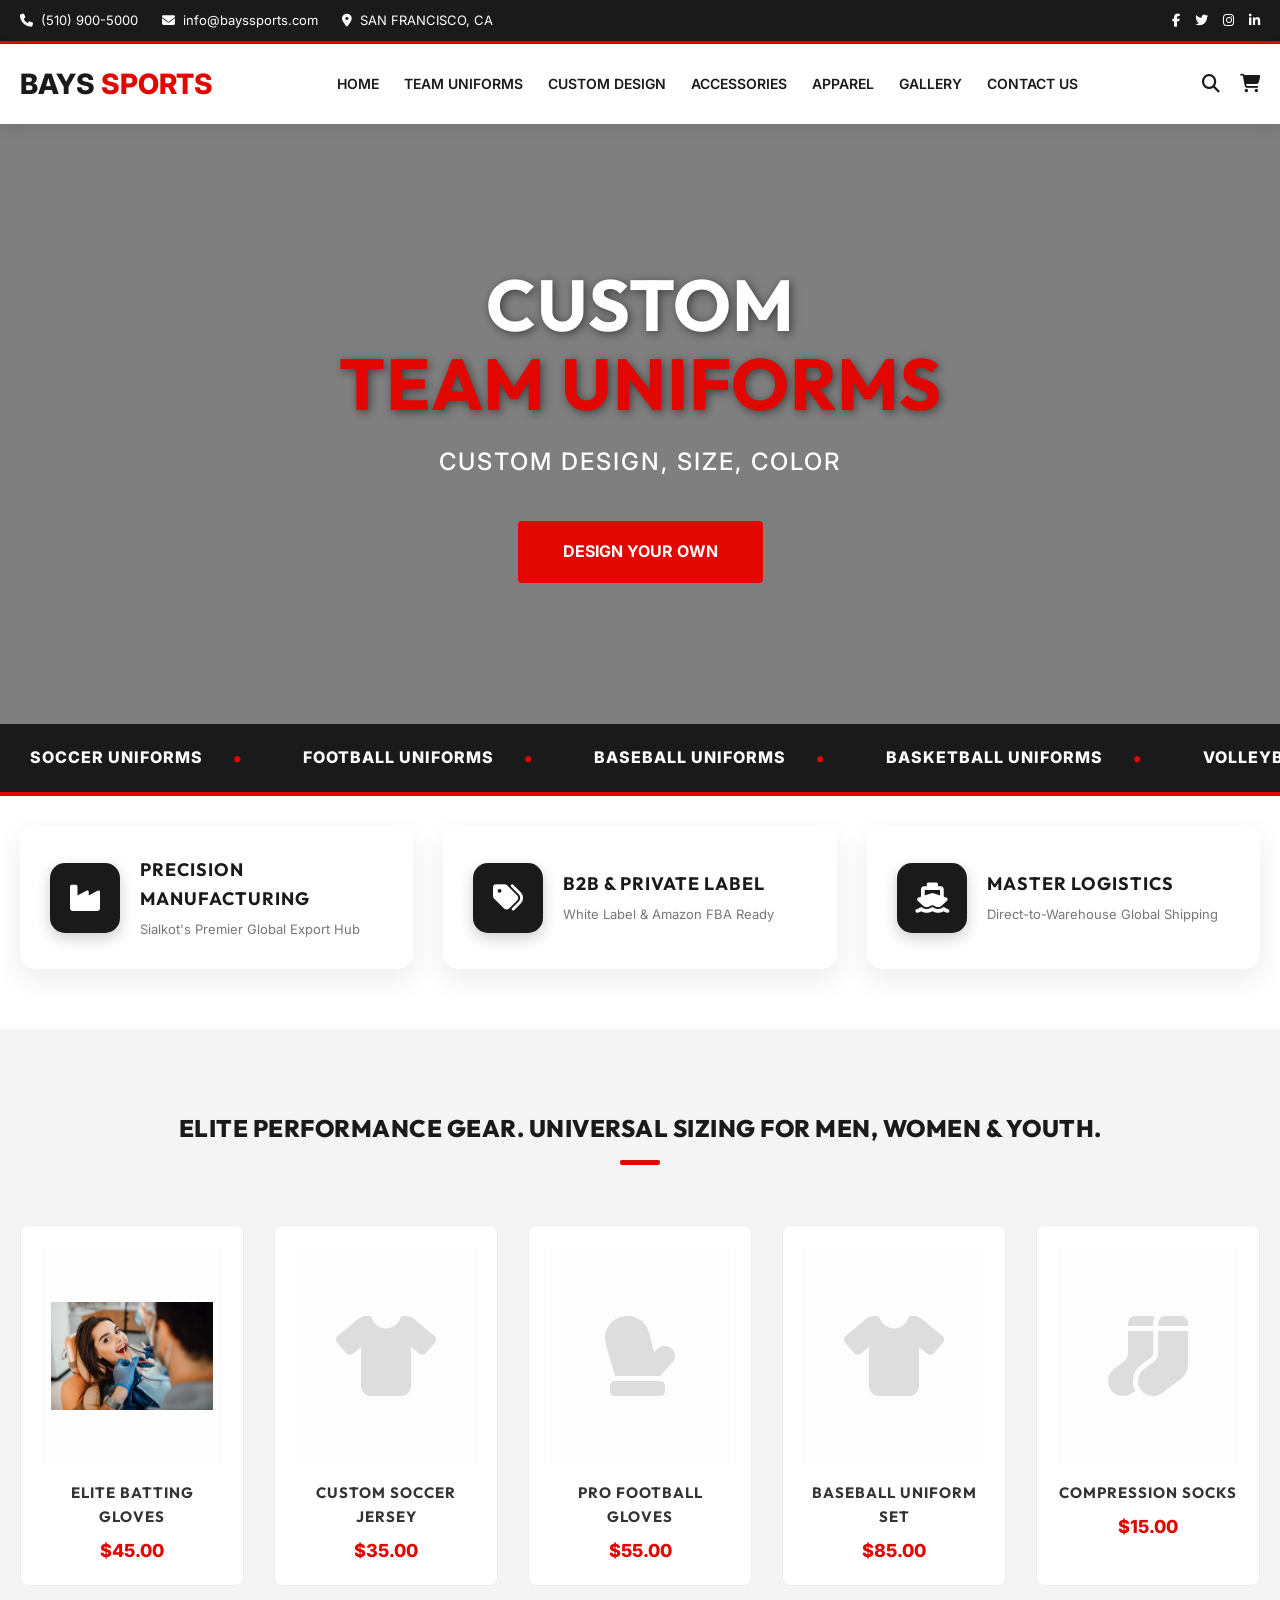
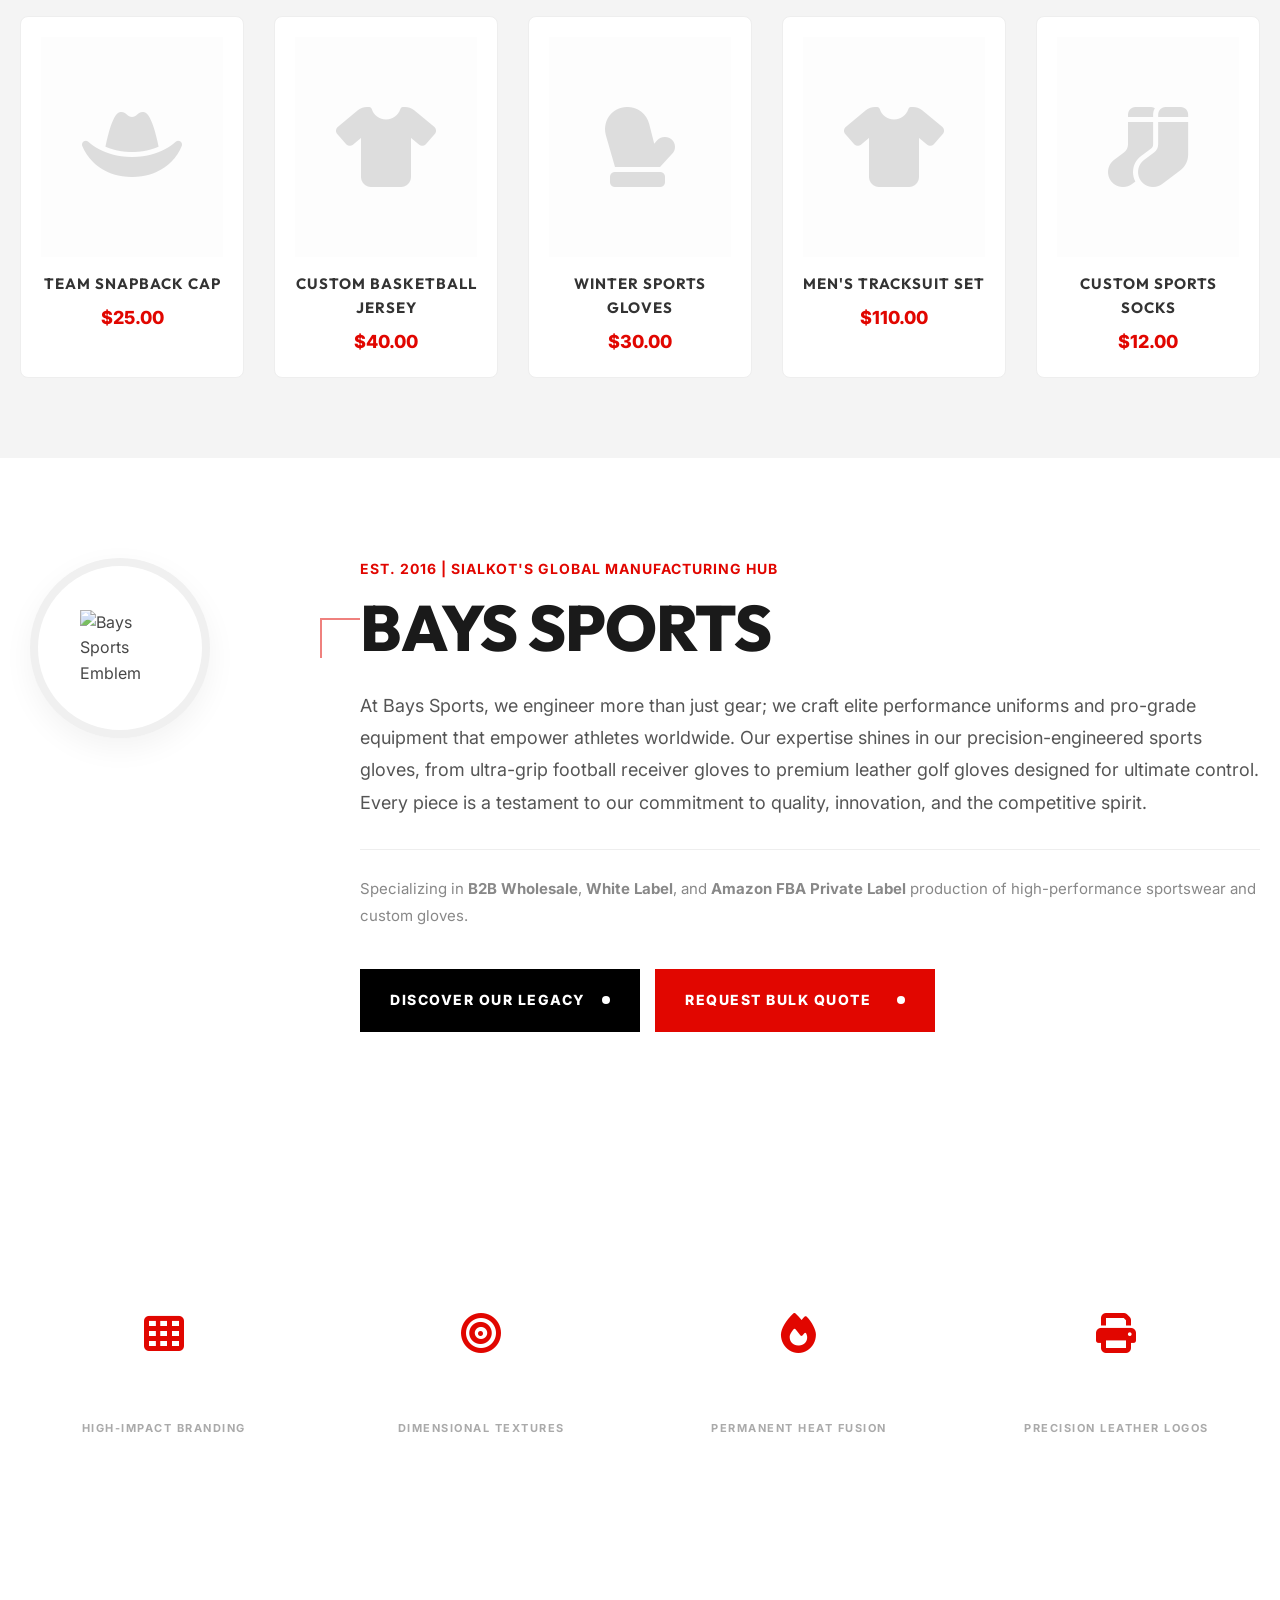
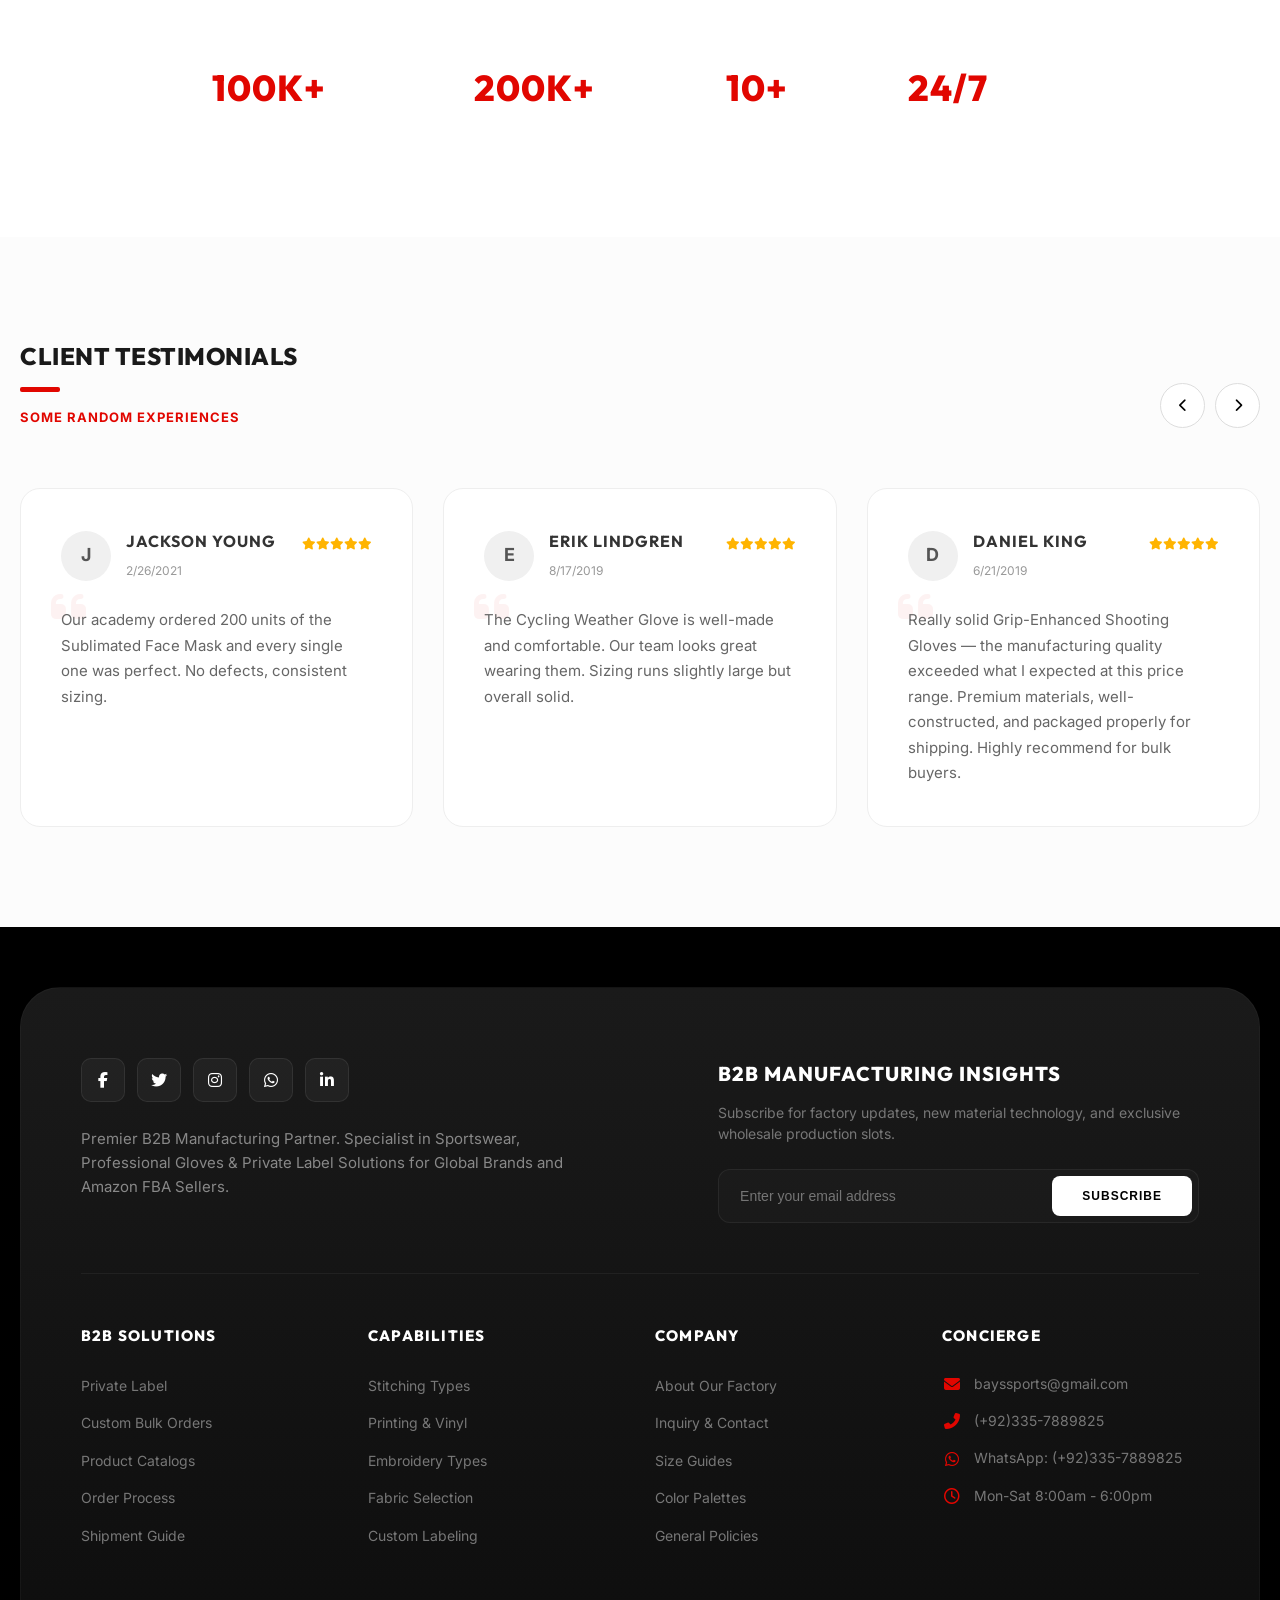
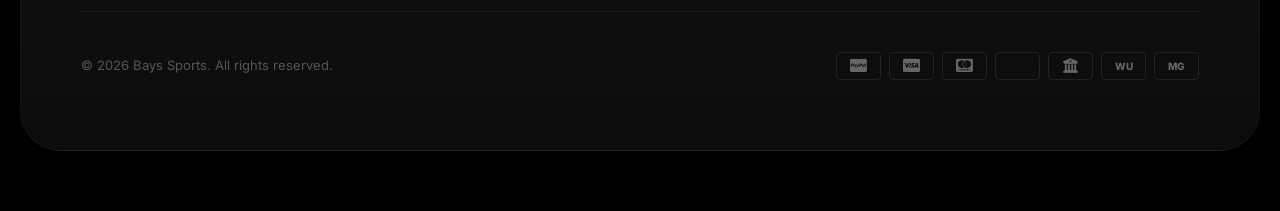
==== commit b04a2b81: "Implement full mobile responsiveness and hamburger menu" ====
--- a/index.html
+++ b/index.html
@@ -61,6 +61,9 @@
                     <li><a href="contact.html">Contact Us</a></li>
                 </ul>
             </nav>
+            <div class="menu-toggle" id="mobile-menu">
+                <i class="fas fa-bars"></i>
+            </div>
             <div class="header-actions">
                 <i class="fas fa-search"></i>
                 <i class="fas fa-shopping-cart"></i>
--- a/style.css
+++ b/style.css
@@ -18,11 +18,21 @@
     box-sizing: border-box;
 }
 
+html, body {
+    overflow-x: hidden;
+    width: 100%;
+    position: relative;
+}
+
 body {
     font-family: 'Inter', sans-serif;
     color: var(--text-color);
     line-height: 1.6;
-    overflow-x: hidden;
+}
+
+img {
+    max-width: 100%;
+    height: auto;
 }
 
 h1, h2, h3, h4, h5, h6 {
@@ -206,6 +216,8 @@
     border-bottom: 4px solid var(--primary-color);
     display: flex;
     align-items: center;
+    width: 100%;
+    position: relative;
 }
 
 .ticker-content {
@@ -756,7 +768,6 @@
 }
 
 /* --- Footer --- */
-/* --- Footer --- */
 .main-footer {
     padding: 60px 0;
     background-color: #000;
@@ -963,3 +974,239 @@
     font-size: 10px;
     font-weight: 800;
 }
+
+/* --- Mobile Menu Toggle --- */
+.menu-toggle {
+    display: none;
+    font-size: 24px;
+    cursor: pointer;
+    color: var(--secondary-color);
+    transition: var(--transition);
+}
+
+.menu-toggle.active {
+    color: var(--primary-color);
+}
+
+/* --- Media Queries --- */
+
+@media (max-width: 1024px) {
+    .container {
+        width: 100%;
+        max-width: 100%;
+        padding: 0 15px;
+    }
+    
+    .top-bar {
+        display: none;
+    }
+    
+    header {
+        height: 70px;
+    }
+    
+    .menu-toggle {
+        display: block;
+        order: 2;
+    }
+    
+    .header-actions {
+        order: 3;
+    }
+    
+    .logo {
+        order: 1;
+    }
+    
+    .nav-menu {
+        position: fixed;
+        top: 0;
+        left: -100%;
+        width: 80%;
+        max-width: 300px;
+        height: 100vh;
+        background: var(--white);
+        flex-direction: column;
+        padding: 80px 40px;
+        transition: 0.4s cubic-bezier(0.4, 0, 0.2, 1);
+        box-shadow: 10px 0 30px rgba(0,0,0,0.2);
+        z-index: 1001;
+        display: flex;
+    }
+    
+    .nav-menu.active {
+        left: 0;
+    }
+
+    .nav-menu::before {
+        content: '';
+        position: fixed;
+        top: 0;
+        left: 0;
+        width: 100vw;
+        height: 100vh;
+        background: rgba(0,0,0,0.5);
+        z-index: -1;
+        opacity: 0;
+        visibility: hidden;
+        transition: 0.3s;
+    }
+
+    .nav-menu.active::before {
+        opacity: 1;
+        visibility: visible;
+        left: 100%;
+    }
+    
+    .nav-menu ul {
+        flex-direction: column;
+        align-items: center;
+        gap: 25px;
+    }
+    
+    .nav-menu ul li a {
+        font-size: 16px;
+    }
+    
+    .hero {
+        height: auto;
+        padding: 100px 0;
+    }
+    
+    .hero-text h1 {
+        font-size: 42px;
+    }
+    
+    .hero-text p {
+        font-size: 16px;
+    }
+    
+    .features-grid {
+        grid-template-columns: 1fr;
+    }
+}
+
+@media (max-width: 768px) {
+    .hero-text h1 {
+        font-size: 32px;
+    }
+    
+    .about-content {
+        flex-direction: column;
+        align-items: center;
+        text-align: center;
+        gap: 40px;
+    }
+    
+    .about-text {
+        padding-left: 0;
+    }
+    
+    .red-corner {
+        display: none;
+    }
+    
+    .about-btns {
+        flex-direction: column;
+        width: 100%;
+    }
+    
+    .btn-legacy, .btn-quote {
+        min-width: 100%;
+    }
+    
+    .services-grid {
+        grid-template-columns: 1fr;
+        gap: 20px;
+    }
+
+    .service-item {
+        padding: 40px 20px;
+    }
+
+    .stats-grid {
+        flex-direction: column;
+        gap: 30px;
+        align-items: center;
+        margin-top: 60px;
+        padding-top: 40px;
+    }
+    
+    .testimonial-header {
+        flex-direction: column;
+        align-items: flex-start;
+        gap: 20px;
+    }
+    
+    .sub-tag {
+        margin-top: 0;
+    }
+    
+    .testimonial-grid {
+        grid-template-columns: 1fr;
+    }
+    
+    .product-grid {
+        grid-template-columns: repeat(2, 1fr);
+        gap: 15px;
+    }
+
+    .product-card {
+        padding: 10px;
+    }
+
+    .product-image {
+        height: 160px;
+    }
+
+    .product-card h4 {
+        font-size: 13px;
+    }
+
+    .footer-row-top {
+        flex-direction: column;
+        gap: 40px;
+        text-align: center;
+    }
+    
+    .footer-bottom {
+        flex-direction: column;
+        gap: 20px;
+        text-align: center;
+    }
+}
+
+@media (max-width: 480px) {
+    .container {
+        padding: 0 15px;
+    }
+    
+    .hero-text h1 {
+        font-size: 28px;
+        word-break: break-word;
+    }
+    
+    .about-text h2 {
+        font-size: 32px;
+    }
+    
+    .footer-row-bottom {
+        grid-template-columns: 1fr;
+    }
+    
+    .footer-card {
+        padding: 50px 25px;
+    }
+    
+    .newsletter-form {
+        flex-direction: column;
+    }
+    
+    .newsletter-form button {
+        padding: 12px 0;
+    }
+    
+    .stat-item h2 {
+        font-size: 28px;
+    }
+}
